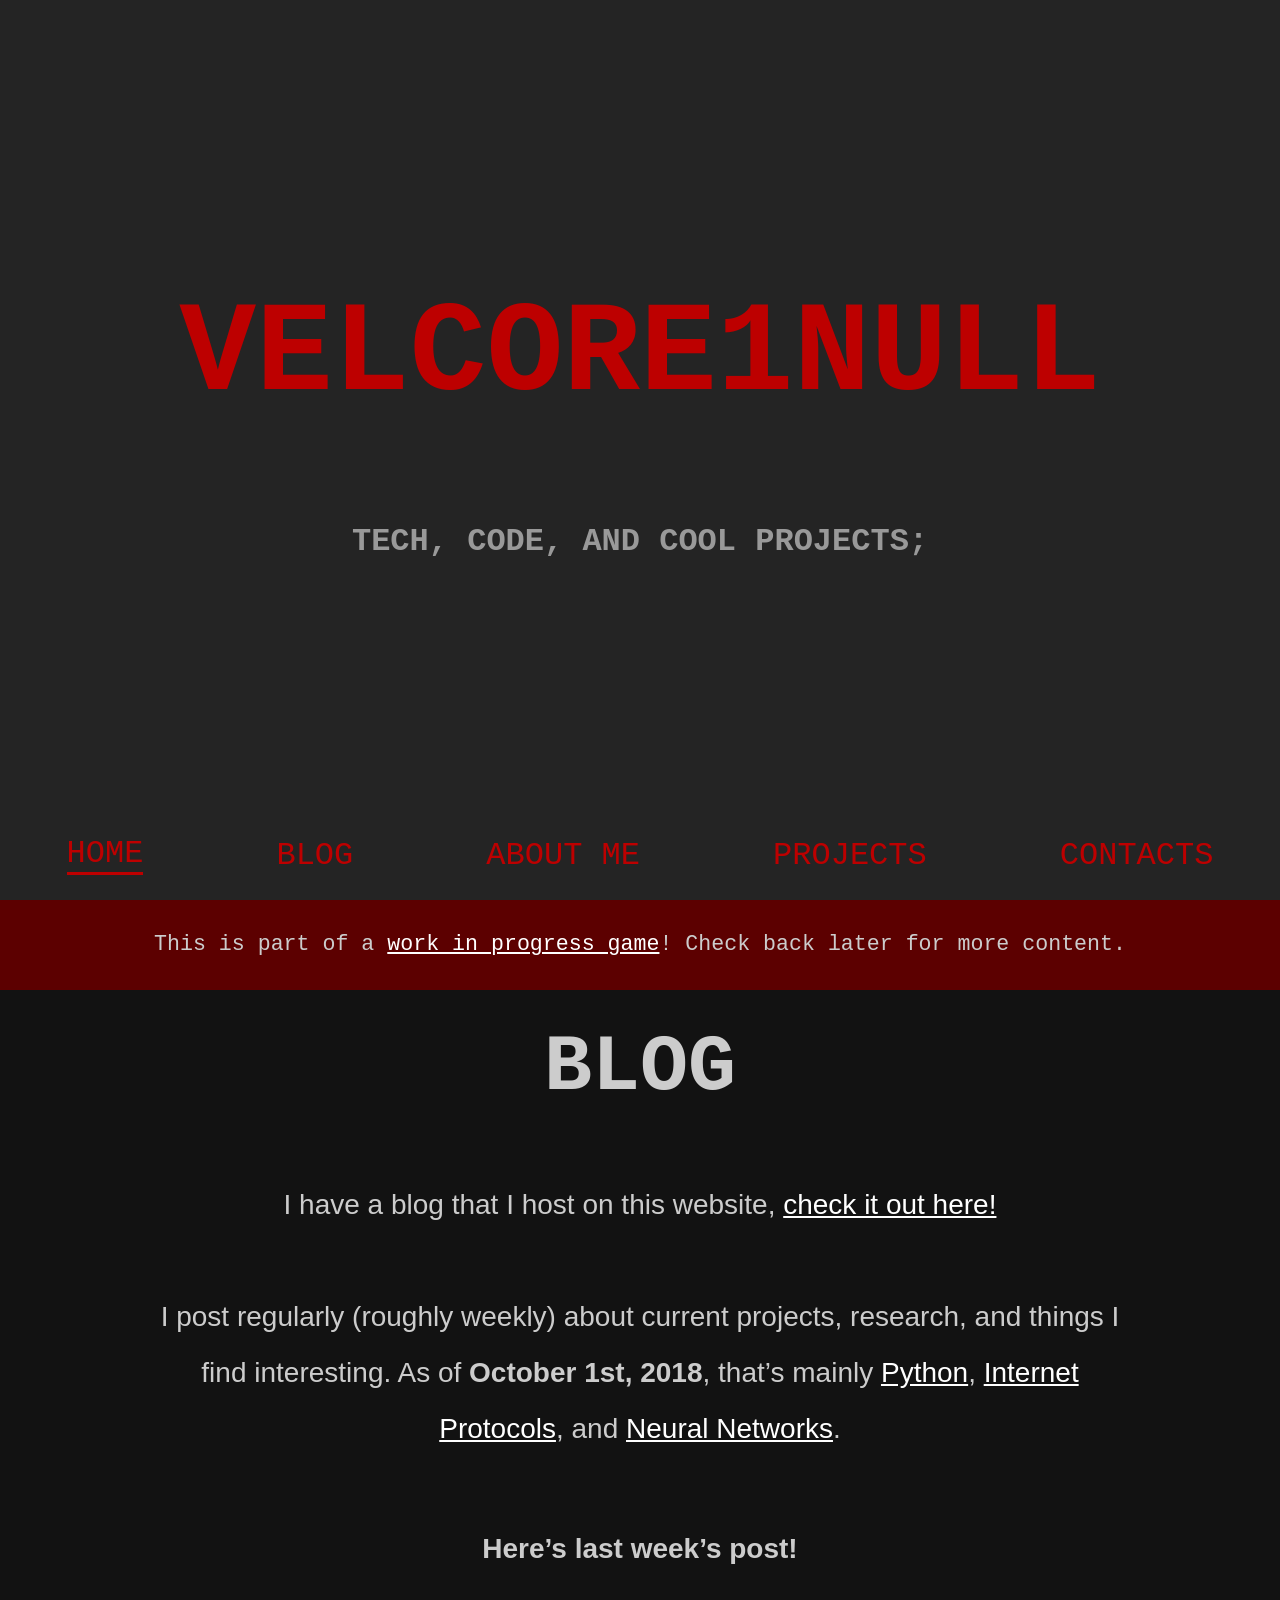
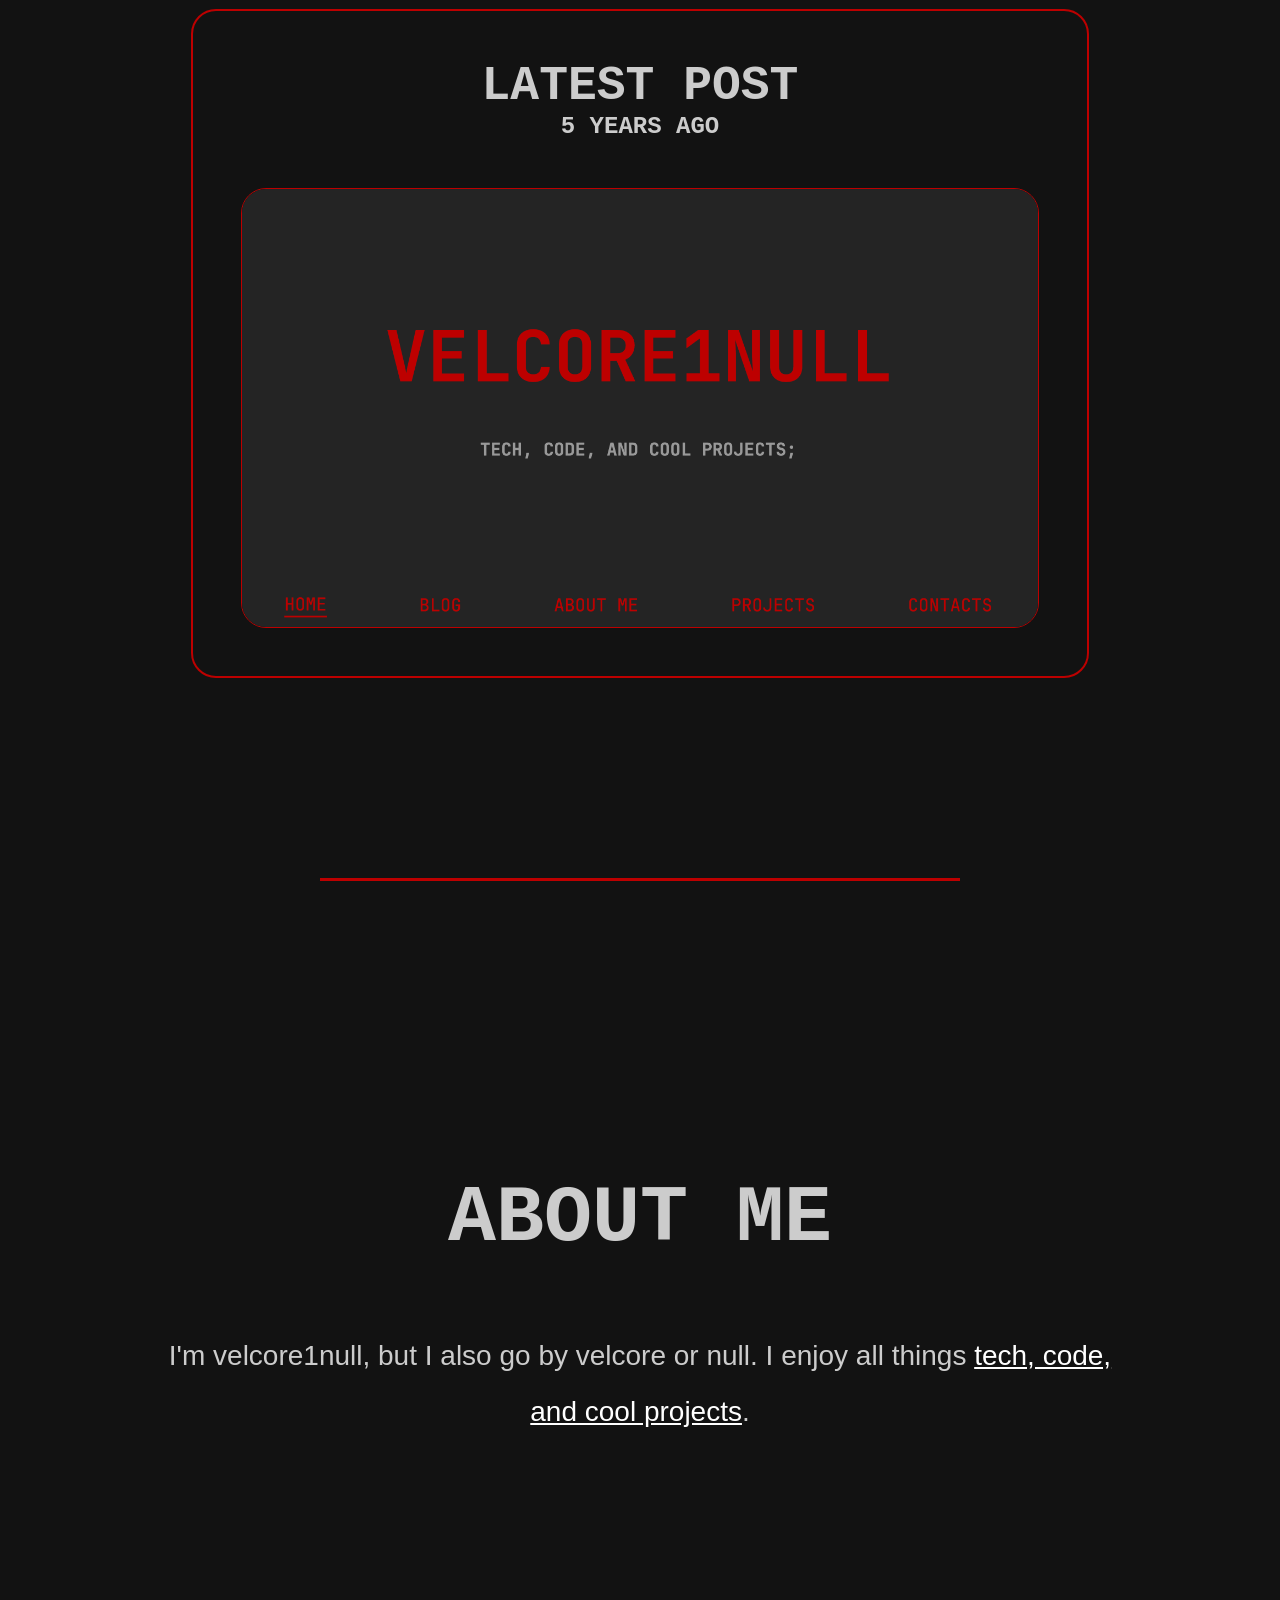
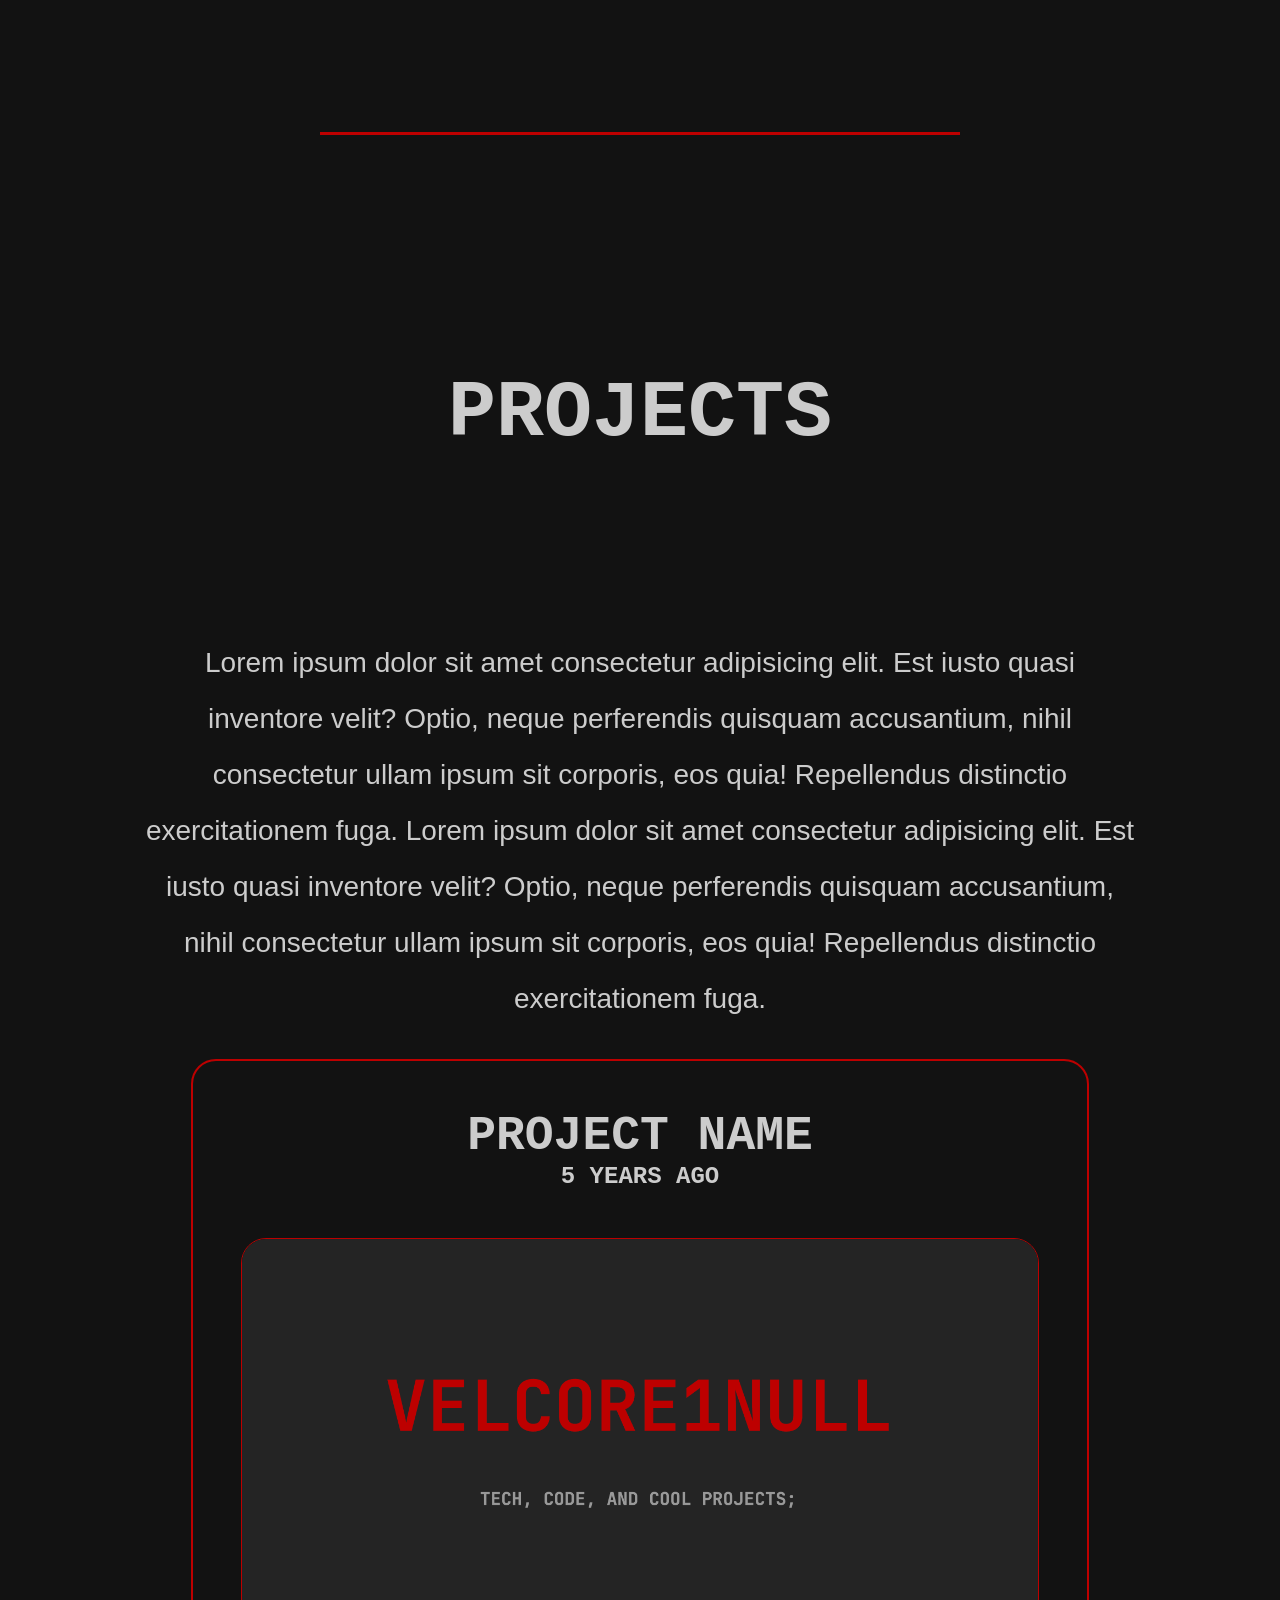
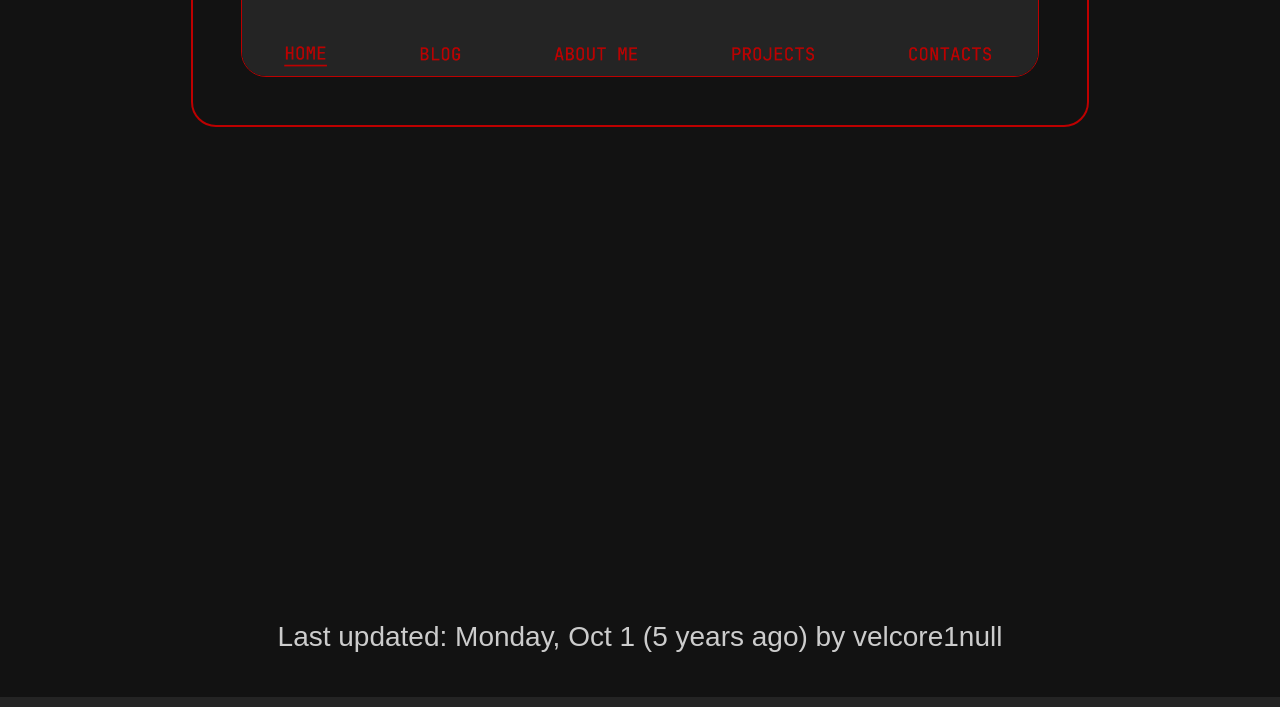
==== velcore1null/index.html @ 753fb59d "Start MUD API + move blog" ====
<html lang="en">
<head>
    <meta charset="UTF-8">
    <meta name="viewport" content="width=device-width, initial-scale=1.0">
    <link rel="stylesheet" href="style.css">
    <title>VELCORE1NULL</title>
    <link rel="shortcut icon" href="../assets/images/velcore1null_favicon.ico" type="image/x-icon">
</head>
<body>
    <header>
        <h1 id="title">velcore1null</h1>
        <h2 id="subtitle">Tech, Code, and Cool Projects;</h2>
    </header>
    <nav>
        <ul>
            <li data-is_selected><a href="PLACEHOLDER_HOME">Home</a></li>
            <li><a href="PLACEHOLDER_BLOG">Blog</a></li>
            <li><a href="PLACEHOLDER_ABOUT">About Me</a></li>
            <li><a href="PLACEHOLDER_PROJECTS">Projects</a></li>
            <li><a href="PLACEHOLDER_CONTACTS">Contacts</a></li>
        </ul>
    </nav>

    <div class="banner"><p>This is part of a <a href="https://stardance.hackclub.com/projects/7001">work in progress game</a>! Check back later for more content.</p></div>

    <main>
        <section id="blog-snippet">
            <h1>Blog</h1>
            <p>
                I have a blog that I host on this website, <a href="PLACEHOLDER_BLOG">check it out here!</a>
                <br><br>I post regularly (roughly weekly) about current projects, research, and things I find interesting. As of <strong>October 1st, 2018</strong>, that’s mainly <a href="PLACEHOLDER_BLOG_PYTHON">Python</a>, <a href="PLACEHOLDER_BLOG_INTERNET">Internet Protocols</a>, and <a href="PLACEHOLDER_BLOG_NN">Neural Networks</a>.
            </p>
            <p><strong>Here’s last week’s post!</strong></p>
            
            <div class="widget">
                <h2>Latest Post</h2>
                <h3>5 years ago</h3>
                <a href="PLACEHOLDER_BLOG_LATEST"><img src="../assets/images/latest_post.png" alt="PLACEHOLDER_BLOG_LATEST_TITLE"></a>
            </div>
        </section>

        <hr>

        <section id="about-snippet">
            <h1>About Me</h1>
            <p>
                I'm velcore1null, but I also go by velcore or null. I enjoy all things <a href="PLACEHOLDER_BLOG">tech, code, and cool projects</a>. 
            </p>
        </section>

        <hr>

        <section id="projects-snippet">
            <h1>Projects</h1>
            <p>
                <!-- TODO: Some stuff talking about projects and specifically this one -->
                <br><br>Lorem ipsum dolor sit amet consectetur adipisicing elit. Est iusto quasi inventore velit? Optio, neque perferendis quisquam accusantium, nihil consectetur ullam ipsum sit corporis, eos quia! Repellendus distinctio exercitationem fuga. Lorem ipsum dolor sit amet consectetur adipisicing elit. Est iusto quasi inventore velit? Optio, neque perferendis quisquam accusantium, nihil consectetur ullam ipsum sit corporis, eos quia! Repellendus distinctio exercitationem fuga.
            </p>
            
            <div class="widget">
                <h2>Project name</h2>
                <h3>5 years ago</h3>
                <a href="PLACEHOLDER_PROJECT"><img src="../assets/images/latest_post.png" alt="PLACEHOLDER_PROJECT_NAME"></a>
            </div>
        </section>

    </main>

    <div class="spacer"></div>

    <footer>
        <p>Last updated: <span>Monday, Oct 1 (5 years ago)</span> by <span>velcore1null</span></p>
    </footer>
</body>
</html>
---- velcore1null/style.css ----
@font-face {
    font-display: swap;
    font-family: "JetBrains";
    font-style: normal;
    font-weight: 400;
    src: url("assets/fonts/JetBrainsMono-regular.woff2") format("woff2");
}
@font-face {
    font-display: swap;
    font-family: "JetBrains";
    font-style: normal;
    font-weight: 700;
    src: url("assets/fonts/JetBrainsMono-bold.woff2") format("woff2");
}
@font-face {
  font-display: swap;
  font-family: "Roboto Condensed";
  font-style: normal;
  font-weight: 400;
  src: url('assets/fonts/roboto-condensed-regular.woff2') format('woff2');
}
@font-face {
  font-display: swap;
  font-family: "Roboto Condensed";
  font-style: normal;
  font-weight: 900;
  src: url('assets/fonts/roboto-condensed-900.woff2') format('woff2');
}

body, html, * {
    margin: 0;
    padding: 0;
    box-sizing: border-box;
}

html {
    --bg-dark: hsl(0, 0%, 0%);
    --bg-normal: hsl(0, 0%, 7%);
    --bg-light: hsl(0, 0%, 14%);

    --text-dim: hsl(0, 0%, 60%);
    --text-normal: hsl(0, 0%, 80%);
    --text-bright: hsl(0, 0%, 100%);

    --accent-dark: hsl(0, 100%, 18%);
    --accent-normal: hsl(0, 100%, 37%);
    --accent-light: hsl(0, 73%, 64%);

    --font-normal: "Roboto Condensed", sans-serif;
    --font-title: "JetBrains", monospace;

    background: var(--bg-light);
}

body {
    background-color: var(--bg-normal);

    color: var(--text-normal);

    font-family: var(--font-normal);
}



/* ---------------------- Header and Navbar ---------------------- */
header {
    width: 100%;
    height: 90vh;

    display: flex;
    justify-content: center;
    align-items: center;
    flex-direction: column;
    
    background-color: var(--bg-light);
}

header h1#title {
    width: 80%;

    font-family: var(--font-title);
    text-align: center;
    font-size: clamp(3rem, 10vw, 8rem);
    font-weight: 700;
    text-transform: uppercase;
    color: var(--accent-normal);

    margin-bottom: 2rem;
}

header h2#subtitle {
    width: 60%;

    font-family: var(--font-title);
    text-align: center;
    font-size: clamp(1em, 2.5vw, 2rem);
    text-transform: uppercase;
    color: var(--text-dim);
    
    margin-top: 2rem;
}


nav {
    width: 100%;
    height: 10vh;
    
    display: flex;
    justify-content: center;
    align-items: center;
    flex-direction: row;
    
    background-color: var(--bg-light);

    position: sticky;
    top: 0;
    z-index: 100;
}

nav ul {
    width: 100%;
    
    display: flex;
    justify-content: space-around;
    align-items: center;
    flex-direction: row;
    flex-grow: 100%;

    list-style-type: none;
}

nav ul li {
    /* TODO: Learn Flex to make the navbar dynamic */
}

nav ul li a {
    display: flex;
    flex-direction: column;
    justify-content: center;
    align-items: center;

    font-family: var(--font-title);
    font-size: 2em;
    font-weight: 400;
    color: var(--accent-normal);
    
    text-decoration: none;
    text-transform: uppercase;
}

nav ul li:hover a {
    font-weight: 700;
}

nav ul li[data-is_selected] a::after {
    content: "";
    display: block;

    width: 100%;
    height: 3px;
    background-color: var(--accent-normal);
}



/* ---------------------- General Main Content ---------------------- */
section {
    width: 100%;
    min-height: 50vh;

    padding: 7rem;
    padding-top: 0rem;
    padding-bottom: 0rem;

    display: flex;
    justify-content: center;
    align-items: center;
    flex-direction: column;
}

h1 {
    width: 100%;
    
    padding: 2rem;

    text-align: center;
    font-family: var(--font-title);
    font-size: 5rem;
    text-transform: uppercase;
}

p {
    width: 100%;
    
    padding: 2rem;
    
    text-align: center;
    font-family: var(--font-normal);
    color: var(--text-normal);
    font-size: 1.75rem;
    line-height: 2;
}

a {
    color: var(--text-bright);
}

hr {
    width: 100%;
    height: 20vh;
    border: none;

    margin: 7rem 0;

    display: flex;
    justify-content: center;
    align-items: center;
}

hr::after {
    content: "";
    display: block;

    width: 50%;
    height: 3px;

    background-color: var(--accent-normal);
}



/* ---------------------- Blog Widget ---------------------- */
.widget {
    width: 85%;
    min-height: 30vh;

    padding: 3rem;

    display: flex;
    justify-content: center;
    align-items: center;
    flex-direction: column;

    border: 2px solid var(--accent-normal);
    border-radius: 25px;
}

.widget h2 {
    width: 85%;

    text-align: center;
    font-family: var(--font-title);
    font-size: 3rem;
    text-transform: uppercase;
}

.widget h3 {
    width: 85%;

    text-align: center;
    font-family: var(--font-title);
    font-size: 1.5rem;
    text-transform: uppercase;
}

.widget img {
    width: 100%;

    margin-top: 3rem;
    
    border: 1px solid var(--accent-normal);
    border-radius: 25px;

    transition: filter 0.2s ease-in-out;
}

.widget img:hover {
    filter: brightness(75%);
}






.spacer {
    height: 50vh;
}

.banner {
    width: 100%;
    height: 10vh;

    display: flex;
    align-items: center;
    justify-content: center;
    position: sticky;
    top: 90vh;

    background-color: var(--accent-dark);

    /* white-space: pre-wrap; */
    font-family: var(--font-title);
    text-align: center;
    font-size: 2rem;

    z-index: 50;
}
.banner p {
    font-family: var(--font-title);
    text-align: center;
    font-size: 1.35rem;
}
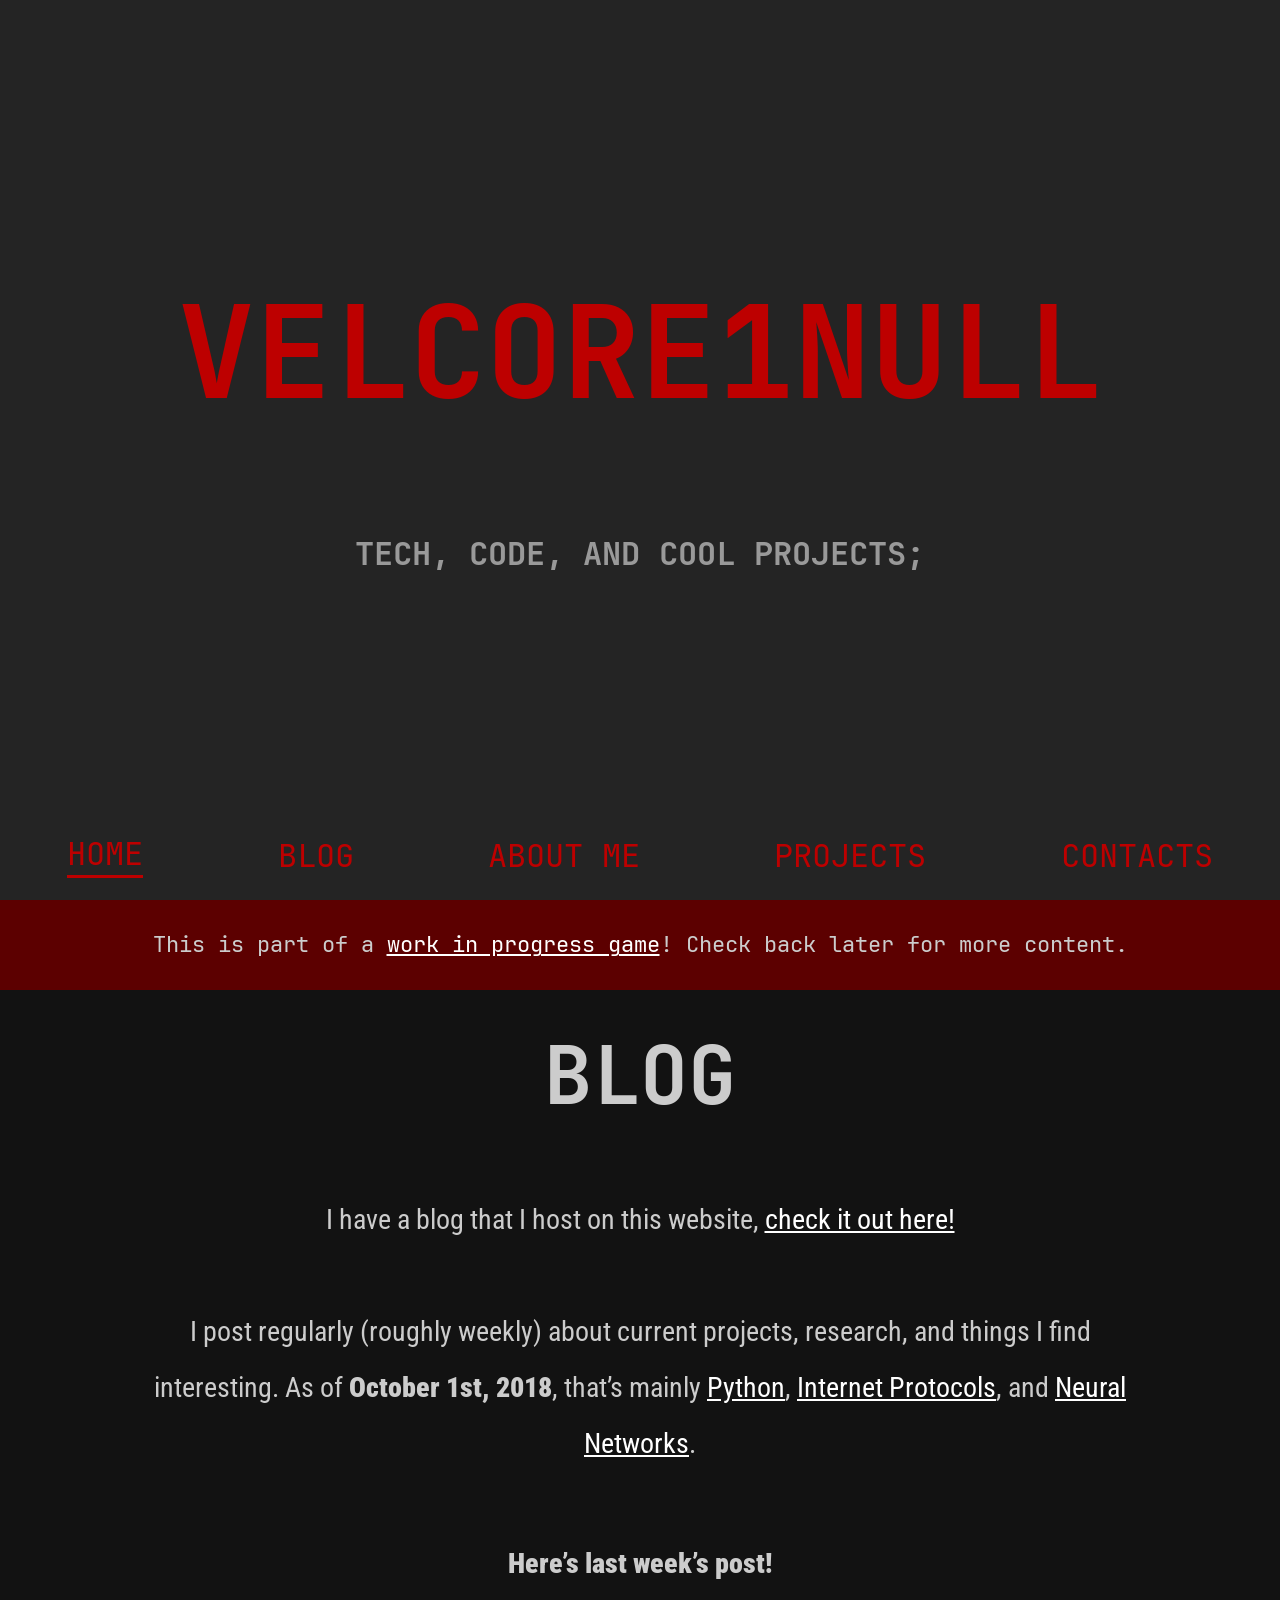
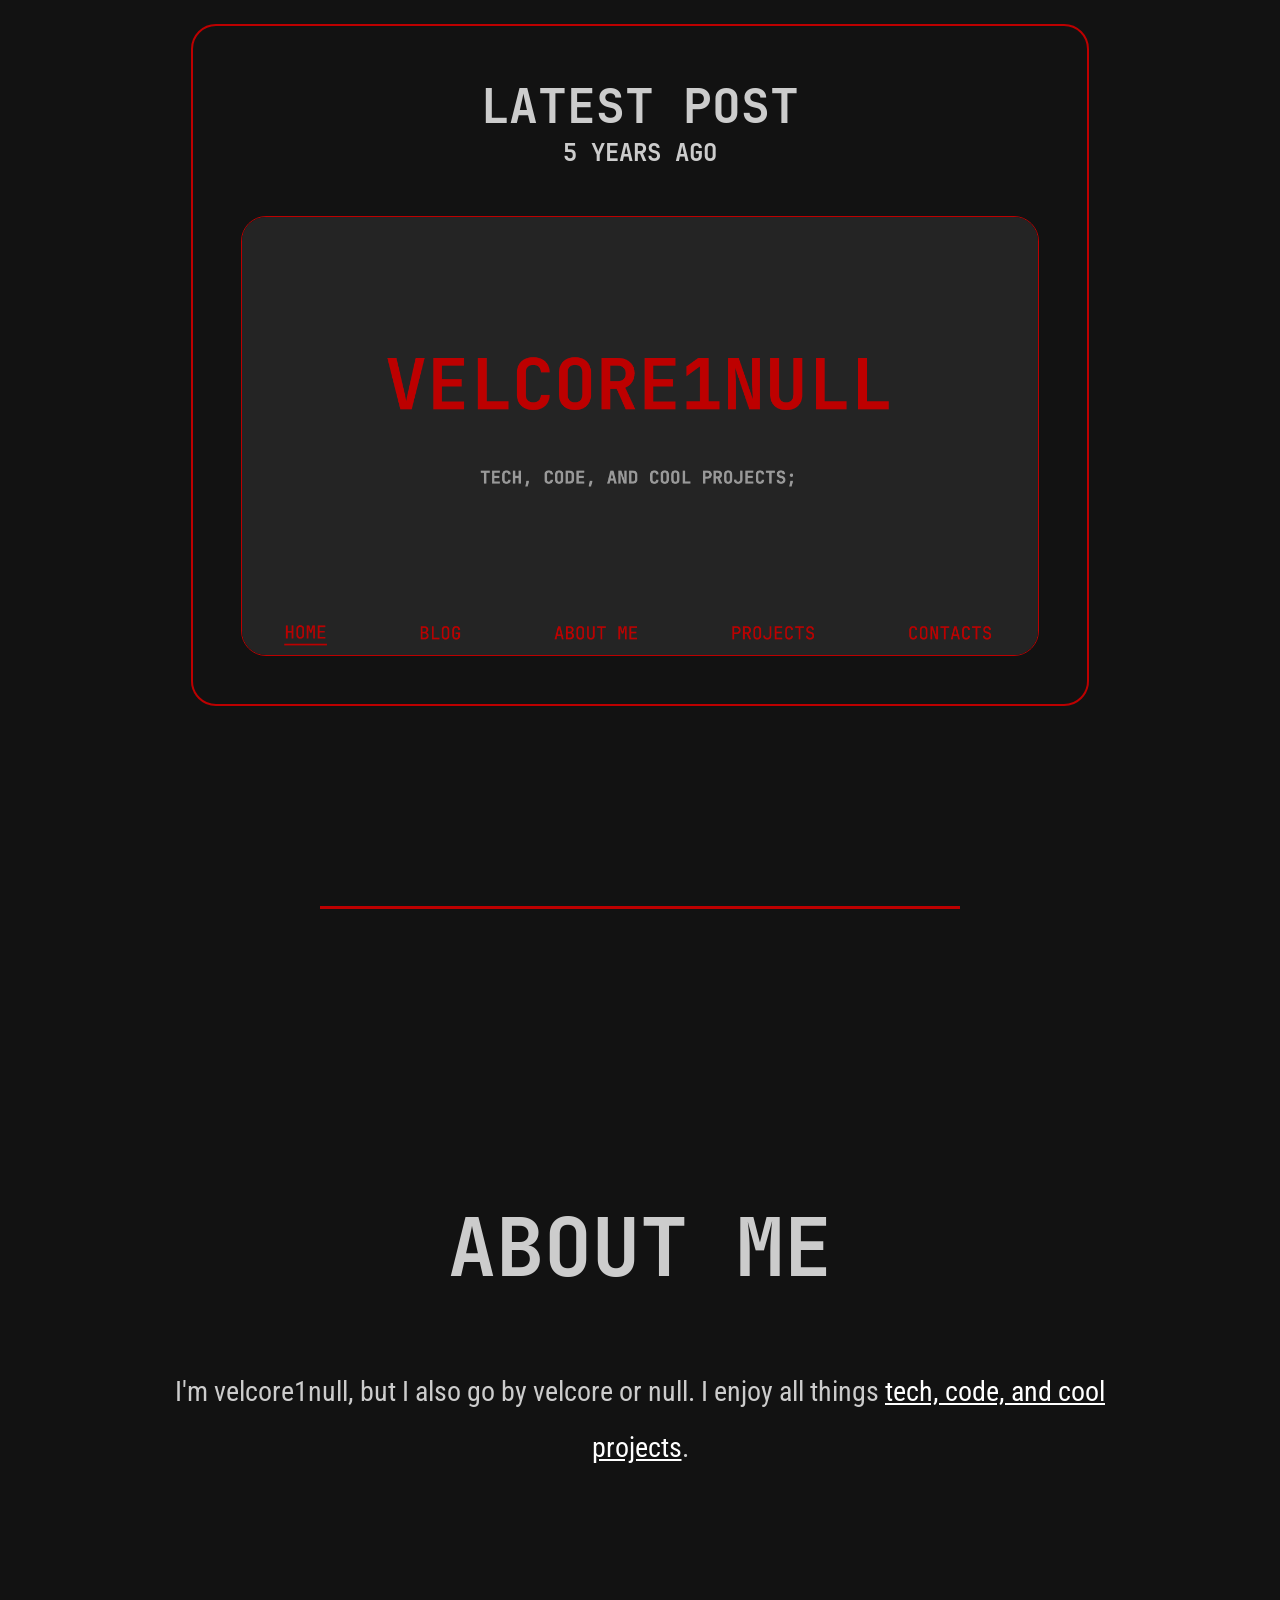
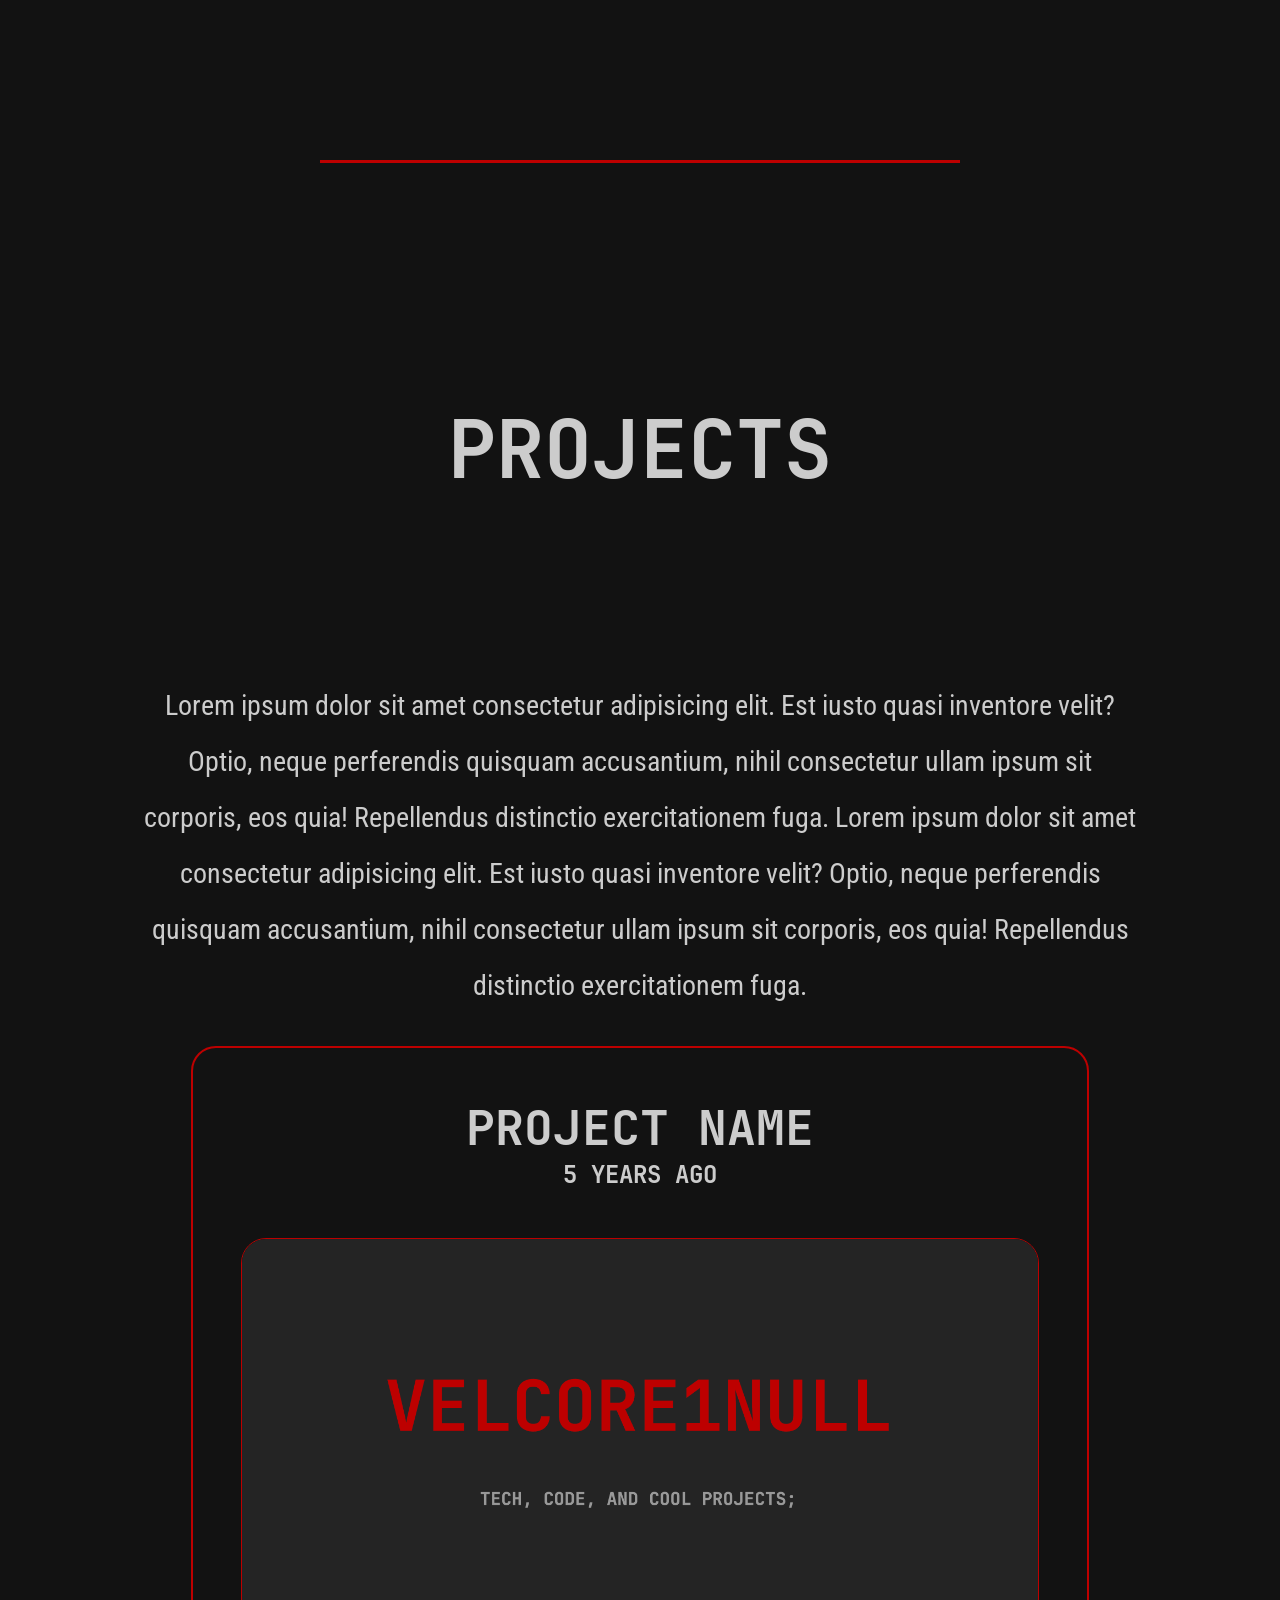
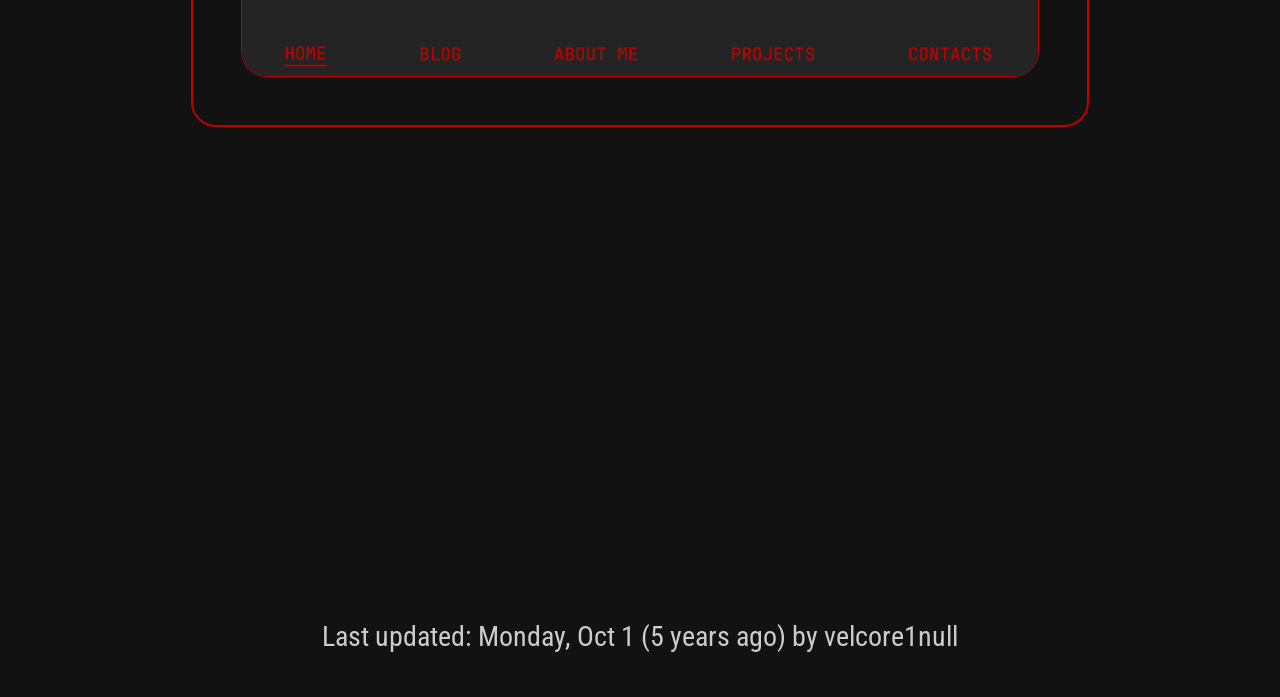
==== commit ed26495b: "Display content in panel" ====
--- a/velcore1null/index.html
+++ b/velcore1null/index.html
@@ -4,7 +4,7 @@
     <meta name="viewport" content="width=device-width, initial-scale=1.0">
     <link rel="stylesheet" href="style.css">
     <title>VELCORE1NULL</title>
-    <link rel="shortcut icon" href="../assets/images/velcore1null_favicon.ico" type="image/x-icon">
+    <link rel="shortcut icon" href="../assets/icons/velcore1null_favicon.ico" type="image/x-icon">
 </head>
 <body>
     <header>
--- a/velcore1null/style.css
+++ b/velcore1null/style.css
@@ -3,28 +3,28 @@
     font-family: "JetBrains";
     font-style: normal;
     font-weight: 400;
-    src: url("assets/fonts/JetBrainsMono-regular.woff2") format("woff2");
+    src: url("../assets/fonts/JetBrainsMono-regular.woff2") format("woff2");
 }
 @font-face {
     font-display: swap;
     font-family: "JetBrains";
     font-style: normal;
     font-weight: 700;
-    src: url("assets/fonts/JetBrainsMono-bold.woff2") format("woff2");
+    src: url("../assets/fonts/JetBrainsMono-bold.woff2") format("woff2");
 }
 @font-face {
   font-display: swap;
   font-family: "Roboto Condensed";
   font-style: normal;
   font-weight: 400;
-  src: url('assets/fonts/roboto-condensed-regular.woff2') format('woff2');
+  src: url('../assets/fonts/roboto-condensed-regular.woff2') format('woff2');
 }
 @font-face {
   font-display: swap;
   font-family: "Roboto Condensed";
   font-style: normal;
   font-weight: 900;
-  src: url('assets/fonts/roboto-condensed-900.woff2') format('woff2');
+  src: url('../assets/fonts/roboto-condensed-900.woff2') format('woff2');
 }
 
 body, html, * {
